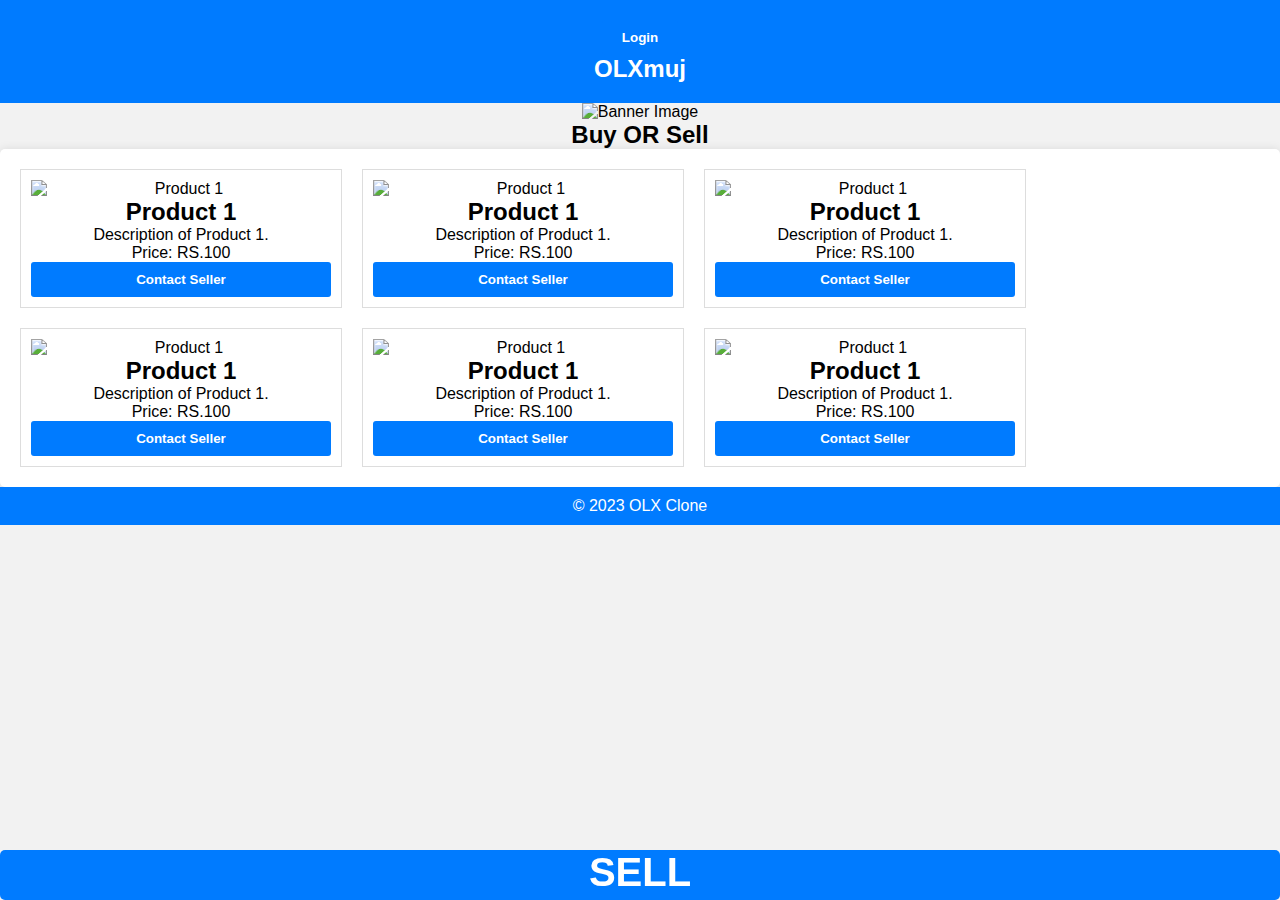
==== index.html @ b6e93c0a "Add files via upload" ====
<!DOCTYPE html>
<html lang="en">
<head>
    <meta charset="UTF-8">
    <meta name="viewport" content="width=device-width, initial-scale=1.0">
    <link rel="stylesheet" href="style.css">
    <title>OLXmuj</title>
    
</head>
<body>
    <header>
        <button onclick="openLoginPage()">Login </button>
        
        <h1>OLXmuj</h1>
      
    </header>


    <div class="banner">
        <img src="3gadiolxmujki.gif" alt="Banner Image">
    </div>
<h2>
    Buy OR Sell
</h2>
    <main>
        <section class="product-listing">
            <article class="product">
                <img src="https://resource.logitech.com/content/dam/logitech/en/products/mice/mx-anywhere-3s/product-gallery/graphite/mx-anywhere-3s-mouse-top-view-graphite.png" alt="Product 1">
                <h2>Product 1</h2>
                <p>Description of Product 1.</p>
                <p>Price: RS.100</p>
                <button>Contact Seller</button>
            </article>
            <!-- Add more product articles here -->
            <article class="product">
                <img src="https://pngimg.com/uploads/pen/pen_PNG7417.png" alt="Product 1">
                <h2>Product 1</h2>
                <p>Description of Product 1.</p>
                <p>Price: RS.100</p>
                <button>Contact Seller</button>
            </article>
            <!-- Add more product articles here -->
            <article class="product">
                <img src="https://i.pinimg.com/originals/8b/6d/83/8b6d83fb56ddb329d4656168533d6816.png" alt="Product 1">
                <h2>Product 1</h2>
                <p>Description of Product 1.</p>
                <p>Price: RS.100</p>
                <button>Contact Seller</button>
            </article>
            <!-- Add more product articles here -->
            <article class="product">
                <img src="https://5.imimg.com/data5/SELLER/Default/2020/11/RS/AU/JV/23307659/plastic-file-folder-500x500.jpg" alt="Product 1">
                <h2>Product 1</h2>
                <p>Description of Product 1.</p>
                <p>Price: RS.100</p>
                <button>Contact Seller</button>
            </article>
            <!-- Add more product articles here -->
            <article class="product">
                <img src="https://5.imimg.com/data5/IZ/MB/JO/SELLER-4376914/tomato-catchup.jpg" alt="Product 1">
                <h2>Product 1</h2>
                <p>Description of Product 1.</p>
                <p>Price: RS.100</p>
                <button>Contact Seller</button>
            </article>
            <!-- Add more product articles here -->
            <article class="product">
                <img src="https://www.seekpng.com/png/detail/134-1340018_fight-club-png-fight-club-soap-png.png" alt="Product 1">
                <h2>Product 1</h2>
                <p>Description of Product 1.</p>
                <p>Price: RS.100</p>
                <button>Contact Seller</button>
            </article>
            <!-- Add more product articles here -->
        </section>
    </main>
    
    <div class="sell-button">
        <a href="sell.html">SELL</a>
    </div>

    <footer>
        <p>&copy; 2023 OLX Clone</p>
    </footer>
    <script src="script.js"></script>
</body>
</html>
---- style.css ----
body, h1, h2, p, ul, li, button {
    margin: 0;
    padding: 0;
}

h2{
    text-align: center;
}

body {
    font-family: Arial, sans-serif;
}

/* Header styles */
header {
    background-color: #8b3dff;
    color: #fff;
    text-align: center;
    padding: 0px 0px 0px 0px;
    margin: 0px 0px 0px 0px;
}

/* Navigation styles */
nav {
    background-color: #444;
    padding: 10px 0;
}

ul {
    list-style: none;
    text-align: center;
}

li {
    display: inline;
    margin-right: 20px;
}

a {
    text-decoration: none;
    color: #fff;
    font-weight: bold;
}

/* Main content styles */
main {
    padding: 20px;
    
}

.product-listing {
    display: flex;
    flex-wrap: wrap;
    gap: 20px;
}

.product {
    width: 300px;
    border: 1px solid #ddd;
    padding: 10px;
    text-align: center;
    display: grid;
}

img {
    max-width: 100%;
    height: auto;
}

/* Footer styles */
footer {
    background-color: #333;
    color: #fff;
    text-align: center;
    padding: 10px 0;
}

.search-form {
    display: inline-block;
    margin-left: 20px;
}

.search-form input[type="text"] {
    padding: 5px;
    width: 200px;
    border: 1px solid #ccc;
    border-radius: 4px;
}

.search-form button {
    padding: 5px 10px;
    background-color: #007BFF;
    border: none;
    border-radius: 4px;
    color: #fff;
    cursor: pointer;
}

.search-form button:hover {
    background-color: #0056b3;
}

.banner {
    text-align: center;
    padding: 0px;
    margin: 0px;
}

.banner img {
    max-width: 100%;
    height: auto;
}


.sell-button {
    position: fixed;
    bottom: 20px;
    width: 100%;
    background-color: #007BFF;
    color: #fff;
    height: 50px;
    border-radius: 5px;
    font-weight: bold;
    text-decoration: none;
    transition: background-color 0.3s ease;
    text-align: center;
    font-size: 40px;
    transform: translate(0px, 20px);
}

.sell-button:hover {
    background-color: #0056b3;
}


.menu-icon .line {
    width: 30px;
    height: 3px;
    background-color: #333;
    margin: 3px 0;
}



.mobile-nav ul {
    list-style: none;
    padding: 0;
    margin: 0;
}

.mobile-nav li {
    padding: 10px 20px;
    text-align: center;
}

.mobile-nav a {
    color: #fff;
    text-decoration: none;
    font-weight: bold;
}


@media (max-width: 768px) {
    .menu-icon {
        display: flex;
    }

    .mobile-nav.active {
        display: block;
        height: auto; 
    }
}

body {
    font-family: Arial, sans-serif;
    background-color: #f2f2f2;
    margin: 0;
    padding: 0;
}

header {
    background-color: #007BFF;
    color: #fff;
    text-align: center;
    padding: 20px 0;
}

header h1 {
    font-size: 24px;
}

main {
    max-width: 100%;
    margin: 0 auto;
    padding: 20px;
    background-color: #fff;
    border-radius: 5px;
    box-shadow: 0 0 10px rgba(0, 0, 0, 0.1);
}

/* Login Form Styles */
.login-form {
    text-align: center;
}

.form-group {
    margin-bottom: 20px;
}

label {
    display: block;
    font-weight: bold;
    margin-bottom: 5px;
}

input[type="text"],
input[type="password"] {
    width: 100%;
    padding: 10px;
    border: 1px solid #ccc;
    border-radius: 3px;
}

button {
    background-color: #007BFF;
    color: #fff;
    padding: 10px 20px;
    border: none;
    border-radius: 3px;
    font-weight: bold;
    cursor: pointer;
    transition: background-color 0.3s ease;
}

button:hover {
    background-color: #0056b3;
}

/* Footer Styles */
footer {
    background-color: #007BFF;
    color: #fff;
    text-align: center;
    padding: 10px 0;
}

/* Media Query for Small Screens */
@media (max-width: 768px) {
    main {
        width: 90%;
    }
}
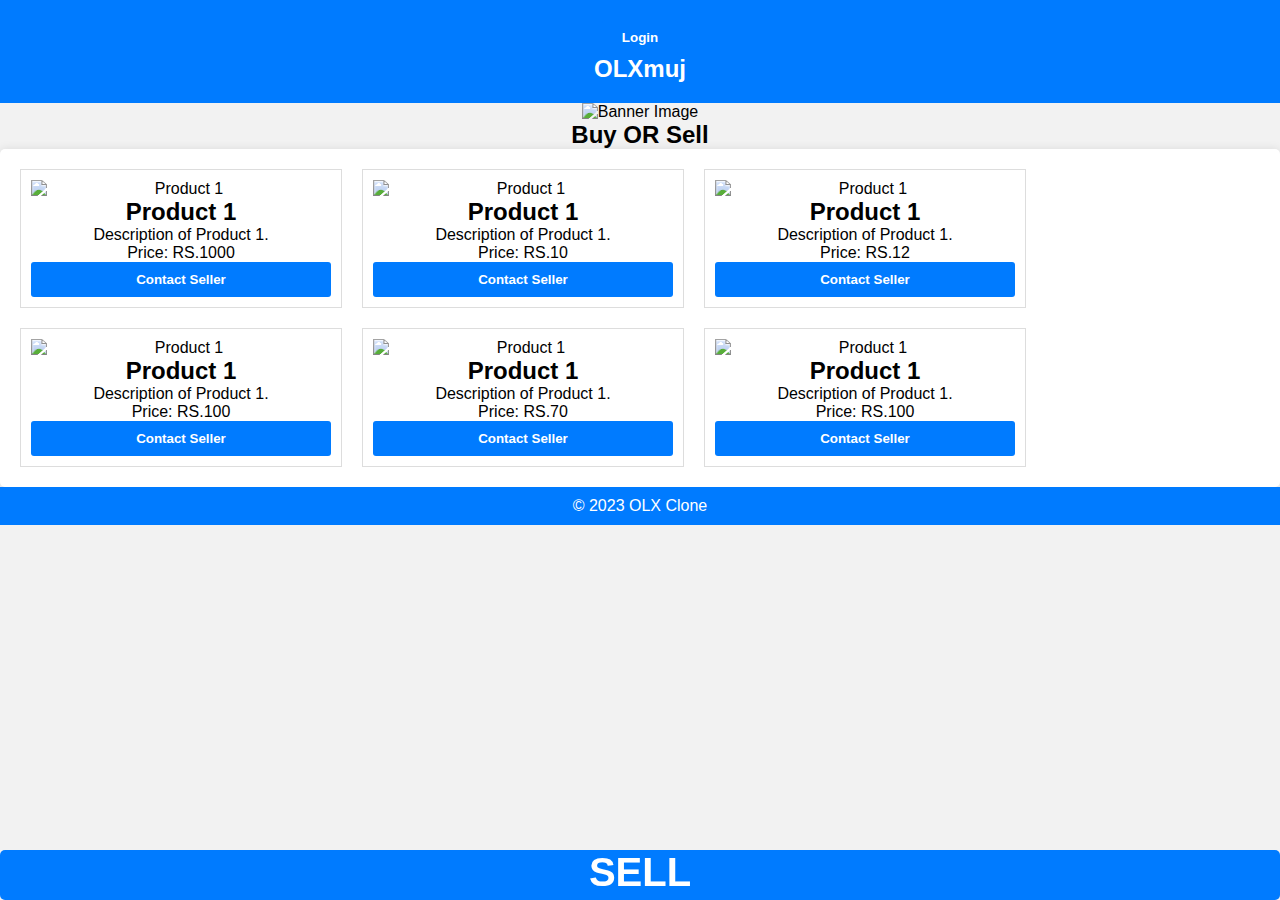
==== commit 2c76f577: "Update index.html" ====
--- a/index.html
+++ b/index.html
@@ -28,7 +28,7 @@
                 <img src="https://resource.logitech.com/content/dam/logitech/en/products/mice/mx-anywhere-3s/product-gallery/graphite/mx-anywhere-3s-mouse-top-view-graphite.png" alt="Product 1">
                 <h2>Product 1</h2>
                 <p>Description of Product 1.</p>
-                <p>Price: RS.100</p>
+                <p>Price: RS.1000</p>
                 <button>Contact Seller</button>
             </article>
             <!-- Add more product articles here -->
@@ -36,7 +36,7 @@
                 <img src="https://pngimg.com/uploads/pen/pen_PNG7417.png" alt="Product 1">
                 <h2>Product 1</h2>
                 <p>Description of Product 1.</p>
-                <p>Price: RS.100</p>
+                <p>Price: RS.10</p>
                 <button>Contact Seller</button>
             </article>
             <!-- Add more product articles here -->
@@ -44,7 +44,7 @@
                 <img src="https://i.pinimg.com/originals/8b/6d/83/8b6d83fb56ddb329d4656168533d6816.png" alt="Product 1">
                 <h2>Product 1</h2>
                 <p>Description of Product 1.</p>
-                <p>Price: RS.100</p>
+                <p>Price: RS.12</p>
                 <button>Contact Seller</button>
             </article>
             <!-- Add more product articles here -->
@@ -60,7 +60,7 @@
                 <img src="https://5.imimg.com/data5/IZ/MB/JO/SELLER-4376914/tomato-catchup.jpg" alt="Product 1">
                 <h2>Product 1</h2>
                 <p>Description of Product 1.</p>
-                <p>Price: RS.100</p>
+                <p>Price: RS.70</p>
                 <button>Contact Seller</button>
             </article>
             <!-- Add more product articles here -->
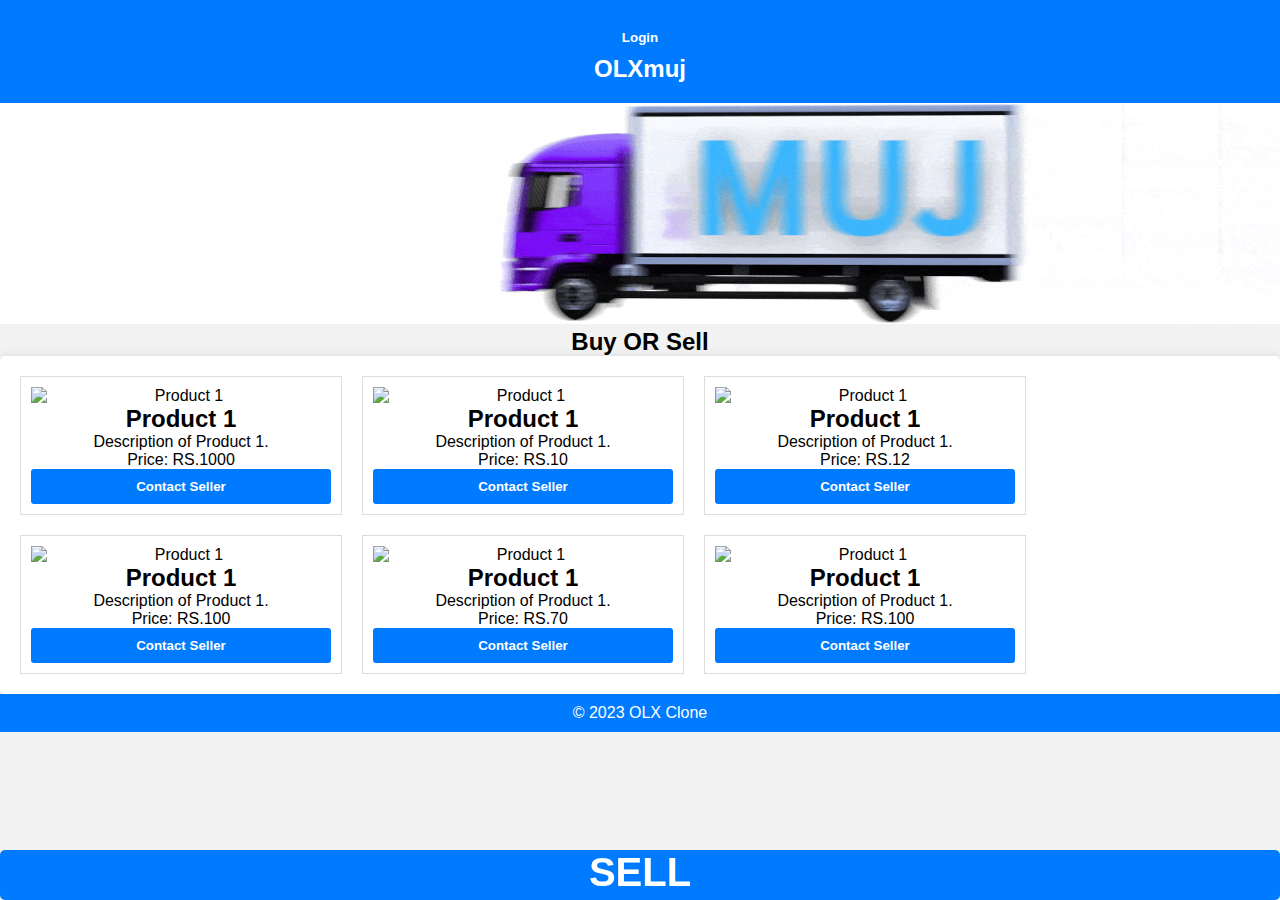
==== commit 8b47cc4f: "Update index.html" ====
--- a/index.html
+++ b/index.html
@@ -17,7 +17,7 @@
 
 
     <div class="banner">
-        <img src="3gadiolxmujki.gif" alt="Banner Image">
+        <img src="truck2.gif" alt="Banner Image">
     </div>
 <h2>
     Buy OR Sell
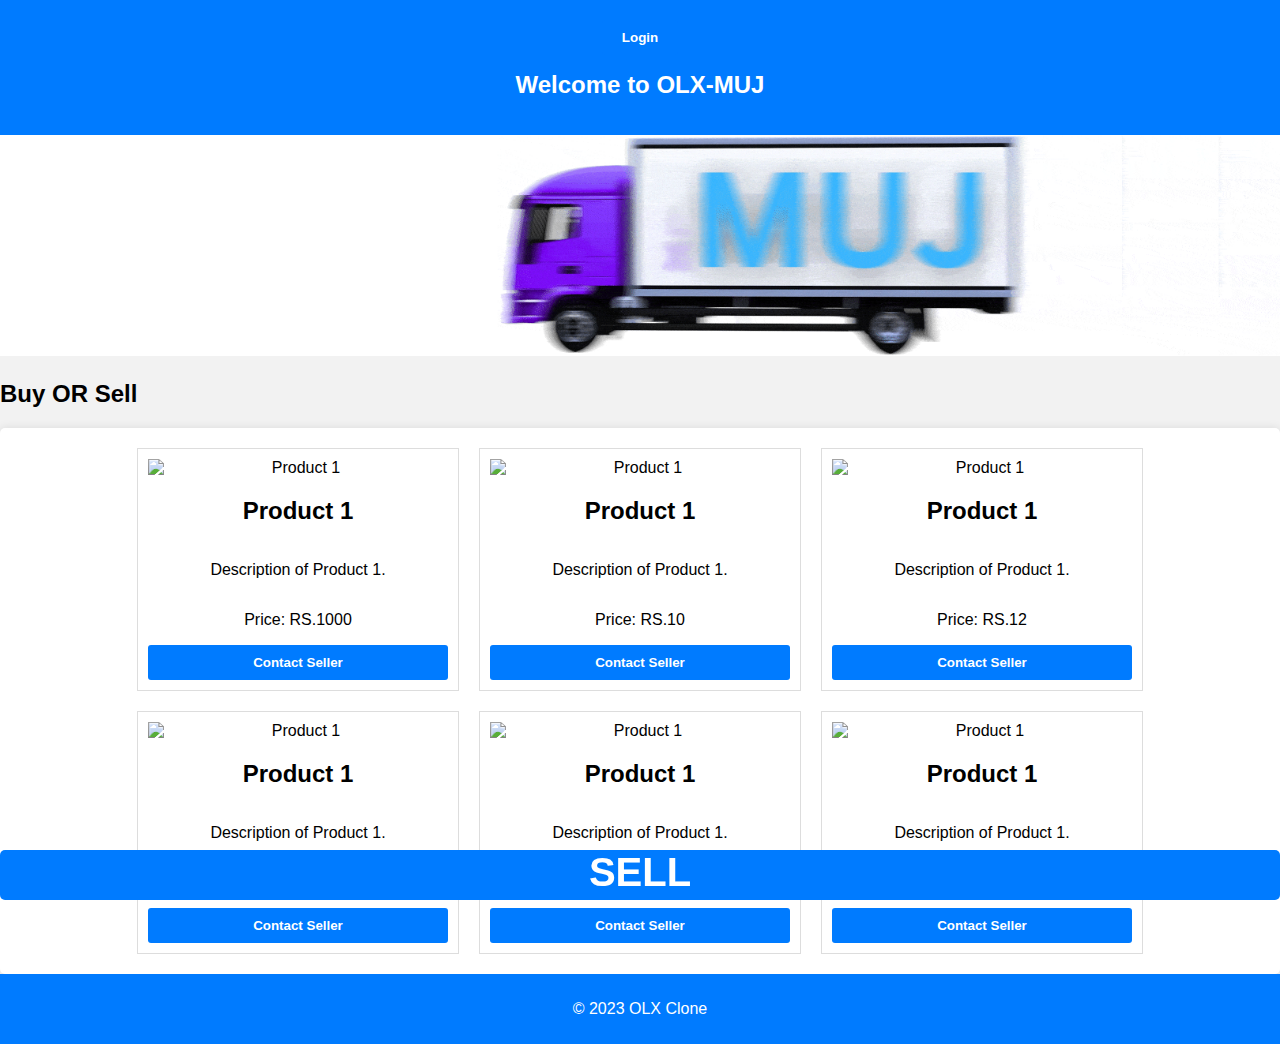
==== commit d69e7acb: "Update index.html" ====
--- a/index.html
+++ b/index.html
@@ -11,7 +11,7 @@
     <header>
         <button onclick="openLoginPage()">Login </button>
         
-        <h1>OLXmuj</h1>
+        <h1>Welcome to OLX-MUJ</h1>
       
     </header>
 
--- a/style.css
+++ b/style.css
@@ -1,11 +1,62 @@
+/* Apply styles to the form container */
+.login-form {
+    max-width: 300px;
+    margin: 0 auto;
+    padding: 20px;
+    background-color: #fff;
+    border: 1px solid #ccc;
+    border-radius: 10px;
+    box-shadow: 0 2px 5px rgba(0, 0, 0, 0.1);
+    text-align: center;
+}
+
+/* Apply styles to the labels */
+.form-group label {
+    display: block;
+    font-weight: bold;
+    margin-bottom: 5px;
+}
+
+/* Apply styles to the input fields */
+/* Apply styles to the input fields with inner shadow */
+.form-group input[type="text"],
+.form-group input[type="password"] {
+    width: 100%;
+    padding: 10px;
+    border: 1px solid #ccc;
+    border-radius: 5px;
+    margin-bottom: 10px;
+    
+    /* Add an inner shadow */
+    box-shadow: inset 0 0 5px rgba(0, 0, 0, 0.2);
+}
+.form-group label[for="password"],
+.form-group label[for="username"]{
+    margin-right: 10px;
+}
+
+/* Apply styles to the submit button */
+.login-form button {
+    background-color: #007BFF;
+    color: #fff;
+    padding: 10px 20px;
+    border: none;
+    border-radius: 5px;
+    font-weight: bold;
+    cursor: pointer;
+    transition: background-color 0.3s ease;
+}
+
+.login-form button:hover {
+    background-color: #0056b3;
+}
 
 body, h1, h2, p, ul, li, button {
-    margin: 0;
-    padding: 0;
+   
 }
 
 h2{
-    text-align: center;
+    width: 100%;
 }
 
 body {
@@ -53,6 +104,8 @@
     display: flex;
     flex-wrap: wrap;
     gap: 20px;
+    justify-content: center;
+    align-items: center;
 }
 
 .product {
@@ -184,6 +237,7 @@
     color: #fff;
     text-align: center;
     padding: 20px 0;
+    
 }
 
 header h1 {
@@ -202,10 +256,15 @@
 /* Login Form Styles */
 .login-form {
     text-align: center;
+    
 }
 
 .form-group {
     margin-bottom: 20px;
+    display: flex;
+    justify-content: center;
+    align-items: center;
+
 }
 
 label {
@@ -231,11 +290,10 @@
     font-weight: bold;
     cursor: pointer;
     transition: background-color 0.3s ease;
-}
-
-button:hover {
-    background-color: #0056b3;
-}
+
+}
+
+
 
 /* Footer Styles */
 footer {
@@ -251,3 +309,21 @@
         width: 90%;
     }
 }
+
+.gobckbtn{
+    height: 50px;
+    width: 50px;
+    
+    
+}
+
+.gobckbtn img{
+    scale: 4;
+}
+
+.gobckbtn img:hover{
+    filter: invert();
+}
+.login-form button:hover{
+    background-color: green;
+}
